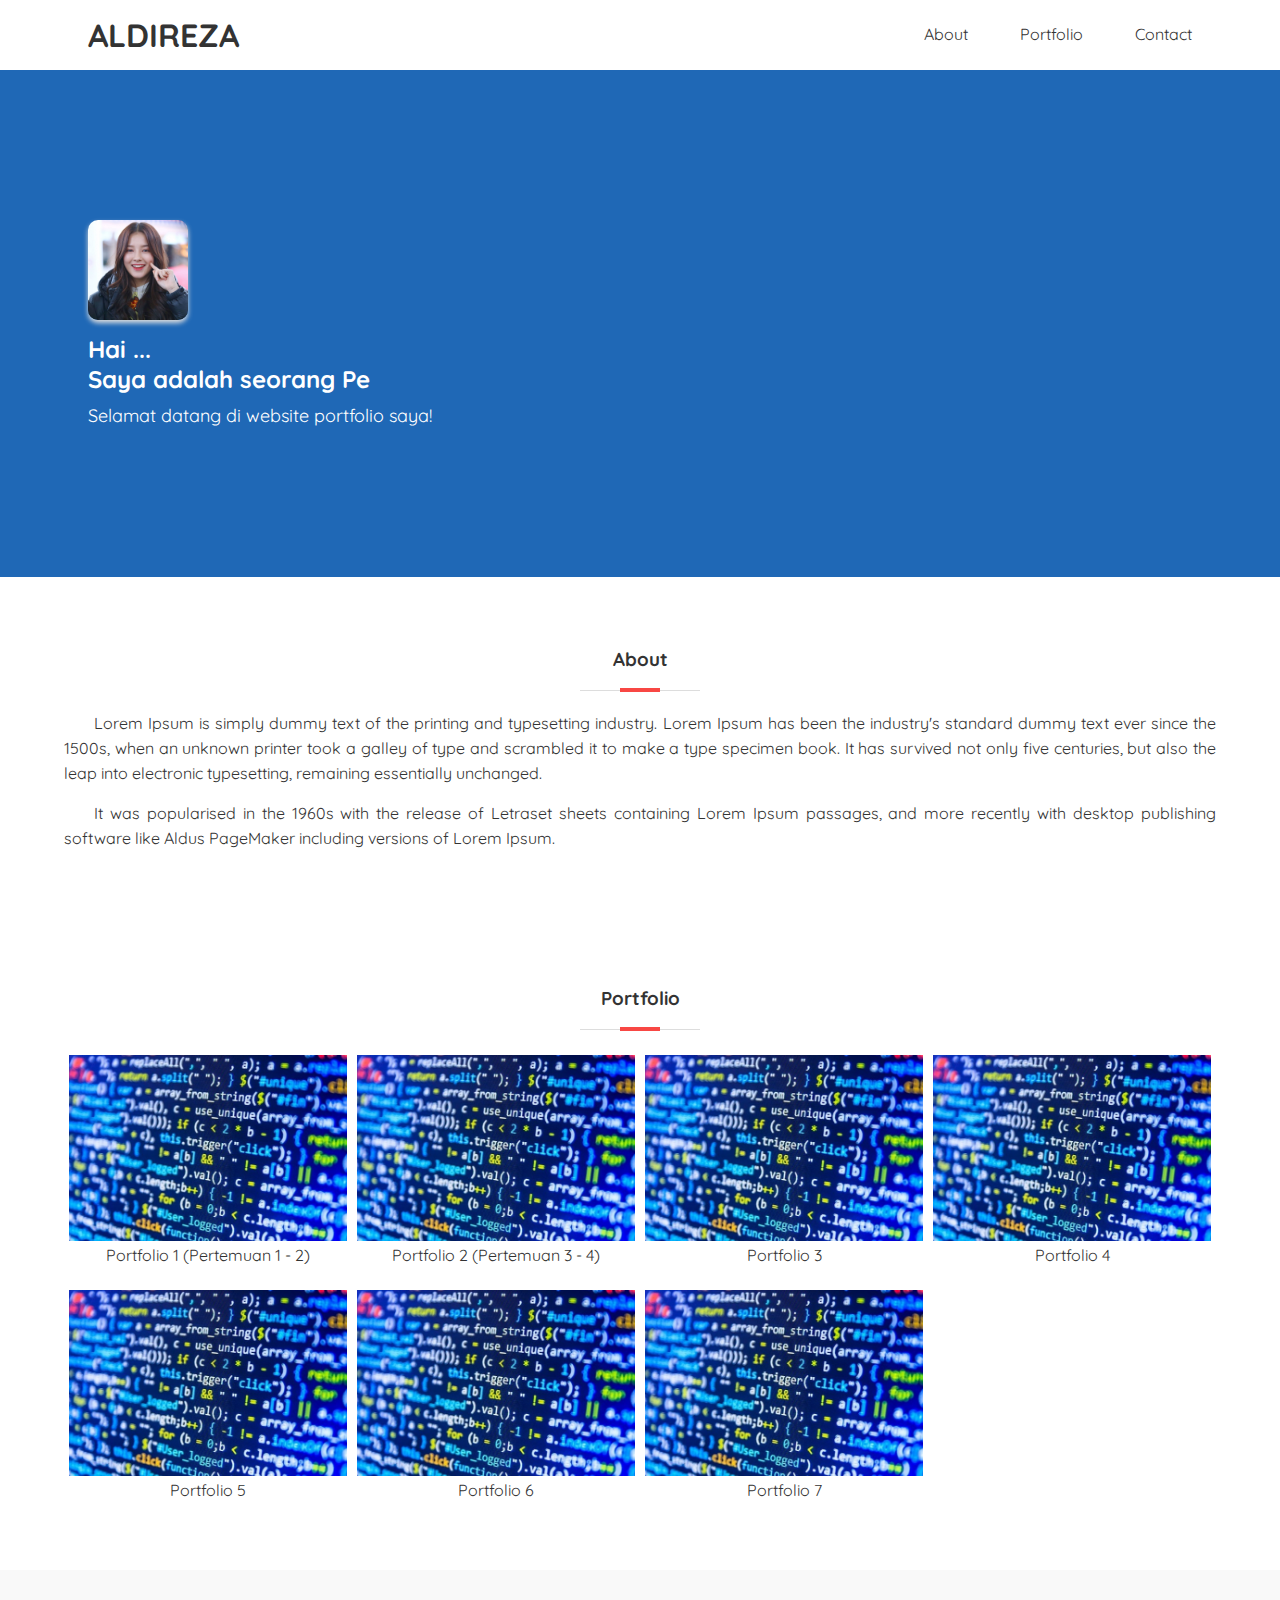
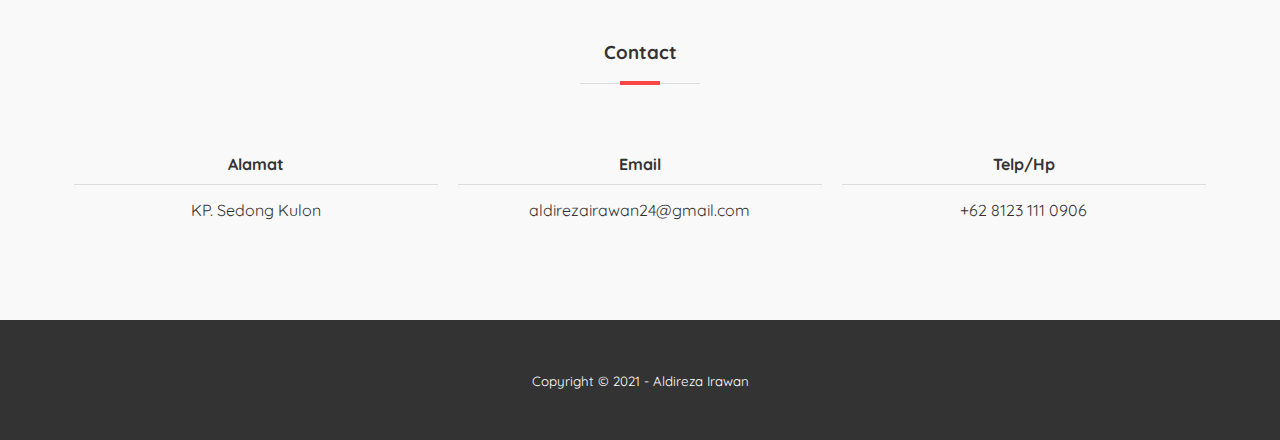
==== index.html @ 1e7c33b8 "first commit" ====
<!DOCTYPE html>
<html>
<head>
	<meta charset="utf-8">
	<meta name="viewport" content="width=device-width, initial-scale=1">
	<title>Aldireza Irawan</title>
	<link rel="stylesheet" type="text/css" href="css/style.css">
	<link rel="preconnect" href="https://fonts.googleapis.com">
	<link rel="preconnect" href="https://fonts.gstatic.com" crossorigin>
	<link href="https://fonts.googleapis.com/css2?family=Quicksand:wght@500&display=swap" rel="stylesheet">
	<link rel="stylesheet" type="text/css" href="https://cdnjs.cloudflare.com/ajax/libs/font-awesome/5.15.4/css/all.min.css">
</head>
<body>

	<!-- sidebar -->
	<input type="checkbox" id="check">
	<div class="sidebar">
		<ul>
			<li><a href="#about">About</a></li>
			<li><a href="#portfolio">Portfolio</a></li>
			<li><a href="#contact">Contact</a></li>
		</ul>
	</div>

	<!-- bagian header -->
	<header>
		<div class="container">
			<h1><a href="">aldireza</a></h1>
			<ul>
				<li><a href="#about">About</a></li>
				<li><a href="#portfolio">Portfolio</a></li>
				<li><a href="#contact">Contact</a></li>
			</ul>

			<!-- menu mobile -->
			<label for="check" class="mobile-menu"><i class="fas fa-bars fa-2x"></i></label>
		</div>
	</header>

	<!-- bagian banner -->
	<section class="banner">
		<div class="container">
			<div class="banner-left">
				<img src="img/nancy.jpg">
				<h2>Hai ... <br>
					Saya adalah seorang <span class="efek-ngetik"></span></h2>
				<p>Selamat datang di website portfolio saya!</p>
			</div>
		</div>
	</section>

	<!-- bagian about -->
	<section id="about">
		<div class="container">
			<h3>About</h3>
			<p>Lorem Ipsum is simply dummy text of the printing and typesetting industry. Lorem Ipsum has been the industry's standard dummy text ever since the 1500s, when an unknown printer took a galley of type and scrambled it to make a type specimen book. It has survived not only five centuries, but also the leap into electronic typesetting, remaining essentially unchanged.</p>
			<p>It was popularised in the 1960s with the release of Letraset sheets containing Lorem Ipsum passages, and more recently with desktop publishing software like Aldus PageMaker including versions of Lorem Ipsum.</p>
		</div>
	</section>

	<!-- bagian portfolio -->
	<section id="portfolio">
		<div class="container">
			<h3>Portfolio</h3>
			<div class="col-4">
				<a href="portofolio1.html">
					<img src="img/coding.jpg">
					<span>Portfolio 1 (Pertemuan 1 - 2)</span>
				</a>
			</div>

			<div class="col-4">
				<a href="portofolio2.html">
					<img src="img/coding.jpg">
					<span>Portfolio 2 (Pertemuan 3 - 4)</span>
				</a>
			</div>

			<div class="col-4">
				<a href="">
					<img src="img/coding.jpg">
					<span>Portfolio 3</span>
				</a>
			</div>

			<div class="col-4">
				<a href="">
					<img src="img/coding.jpg">
					<span>Portfolio 4</span>
				</a>
			</div>

			<div class="col-4">
				<a href="">
					<img src="img/coding.jpg">
					<span>Portfolio 5</span>
				</a>
			</div>

			<div class="col-4">
				<a href="">
					<img src="img/coding.jpg">
					<span>Portfolio 6</span>
				</a>
			</div>

			<div class="col-4">
				<a href="">
					<img src="img/coding.jpg">
					<span>Portfolio 7</span>
				</a>
			</div>
		</div>
	</section>

	<!-- bagian contact -->
	<section id="contact">
		<div class="container">
			<h3>Contact</h3>
			<div class="col-3">
				<h4>Alamat</h4>
				<p>KP. Sedong Kulon</p>
			</div>

			<div class="col-3">
				<h4>Email</h4>
				<p>aldirezairawan24@gmail.com</p>
			</div>

			<div class="col-3">
				<h4>Telp/Hp</h4>
				<p>+62 8123 111 0906</p>
			</div>
		</div>
	</section>

	<!-- bagian footer -->
	<footer>
		<div class="container">
			<small>Copyright &copy; 2021 - Aldireza Irawan</small>
		</div>
	</footer>

	<script src="js/script.js"></script>
</body>
</html>
---- css/style.css ----
*{
	padding: 0;
	margin: 0;
	font-family: 'Quicksand', sans-serif;
	color: #333;
}
header {
	height: 70px;
}
header h1 {
	display: inline-block;
	float: left;
	padding: 15px 24px;
	text-transform: uppercase;
}
header h1 a {
	transition: 0.3s;
}
header h1 a:hover {
	color: #F84744;
}
header ul {
	float: right;
}
header ul li {
	padding: 24px;
	display: inline-block;
}
header ul li a {
	transition: 0.3s;
}
header ul li a:hover {
	color: #F84744;
}
a {
	text-decoration: none;
}
.container {
	width: 90%;
	margin: 0 auto;
}
.container::after {
	content: '';
	display: block;
	clear: both;
}
.mobile-menu {
	float: right;
	display: none;
	padding: 18px;
}
.mobile-menu:hover {
	cursor: pointer;
}
#check {
	display: none;
}
.sidebar {
	position: fixed;
	top: 0;
	bottom: 0;
	left: -300px;
	width: 300px;
	background-color: rgba(16, 47, 80, 0.9);
	transition: 0.3s;
	z-index: 9999;
}
.sidebar ul li a {
	color: #fff;
}
.sidebar ul li {
	padding: 24px;
	transition: 0.3s;
	transition-property: background-color;
}
.sidebar ul li:hover {
	background-color: #F84744;
}
#check:checked ~ .sidebar {
	left: 0;
}
.banner {
	background-color: #1F68B6;
	padding: 150px 0;
}
section {
	padding: 50px 0;
}
.banner img {
	width: 100px;
	border-radius: 10px;
	box-shadow: 0 3px 5px #ddd;
	margin-bottom: 10px;
}
.banner h2,
.banner p,
.banner span {
	color: #fff;
}
.banner h2 {
	margin-bottom: 10px;
}
.banner p {
	font-size: 18px;
}
.banner-left {
	padding-left: 24px;
}
section h3 {
	padding-bottom: 20px;
	text-align: center;
	margin: 20px;
	position: relative;
}
section h3::before {
	content: '';
	display: block;
	position: absolute;
	bottom: 0;
	width: 120px;
	height: 1px;
	background-color: #ddd;
	left: calc(50% - 60px);
}
section h3::after {
	content: '';
	display: block;
	position: absolute;
	bottom: -1px;
	width: 40px;
	height: 4px;
	background-color: #F84744;
	left: calc(50% - 20px);
}
#about p {
	text-align: justify;
	text-indent: 30px;
	line-height: 25px;
	margin-bottom: 15px;
}
#contact {
	background-color: #f9f9f9;
}
.col-4 {
	width: 25%;
	box-sizing: border-box;
	padding: 5px;
	float: left;
	text-align: center;
	margin-bottom: 15px;
}
.col-4 img {
	width: 100%;
}
.col-4 a:hover img {
	transform: scale(1.2);
}
.col-3 {
	width: 33.33%;
	box-sizing: border-box;
	float: left;
	text-align: center;
	padding: 50px 10px;
}
.col-3 h4 {
	padding-bottom: 10px;
	border-bottom: 1px solid #ddd;
	margin-bottom: 15px;
}
footer {
	background-color: #333;
	padding: 50px;
	text-align: center;
}
footer small {
	color: #fff;
}
html {
	scroll-behavior: smooth;
}


@media (max-width: 768px){
	.mobile-menu {
		display: block;
	}
	header ul {
		display: none;
	}
	.col-4 {
		width: 50%;
	}
	.col-3 {
		width: 100%;
	}
}
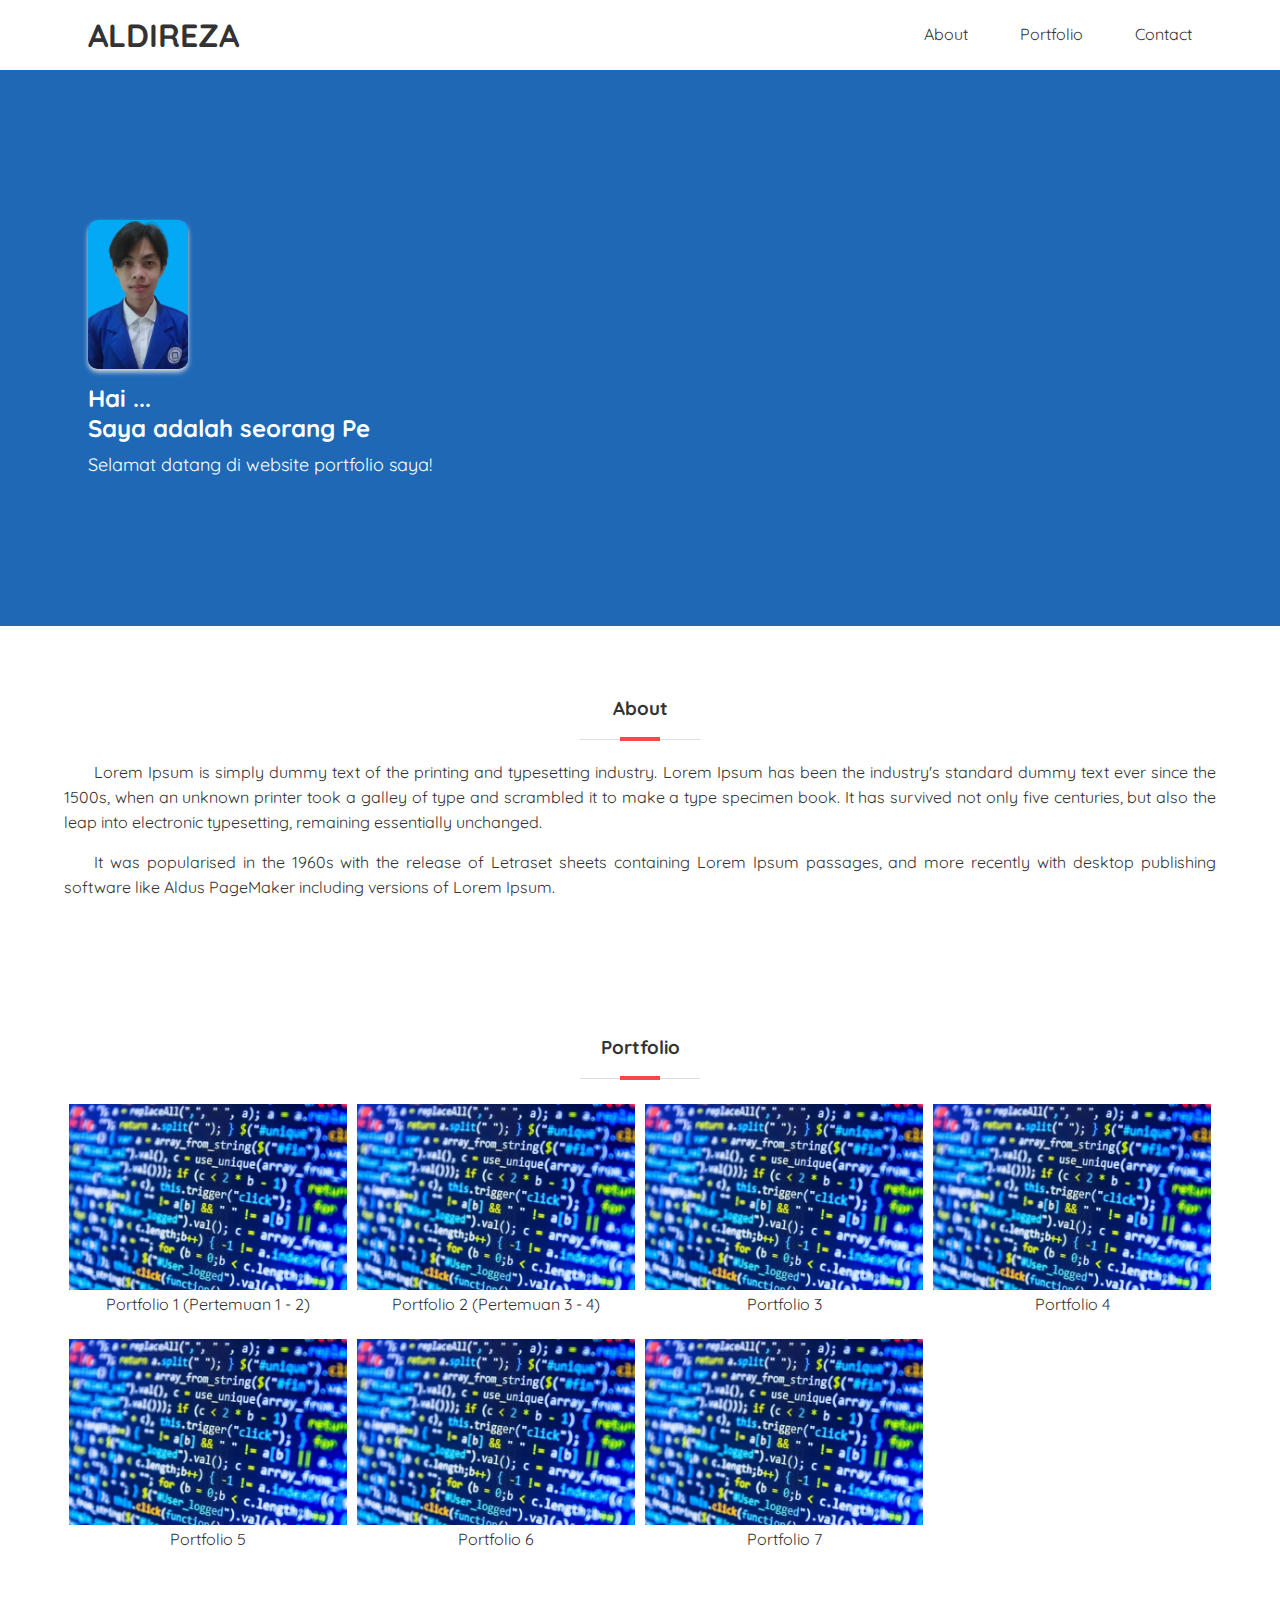
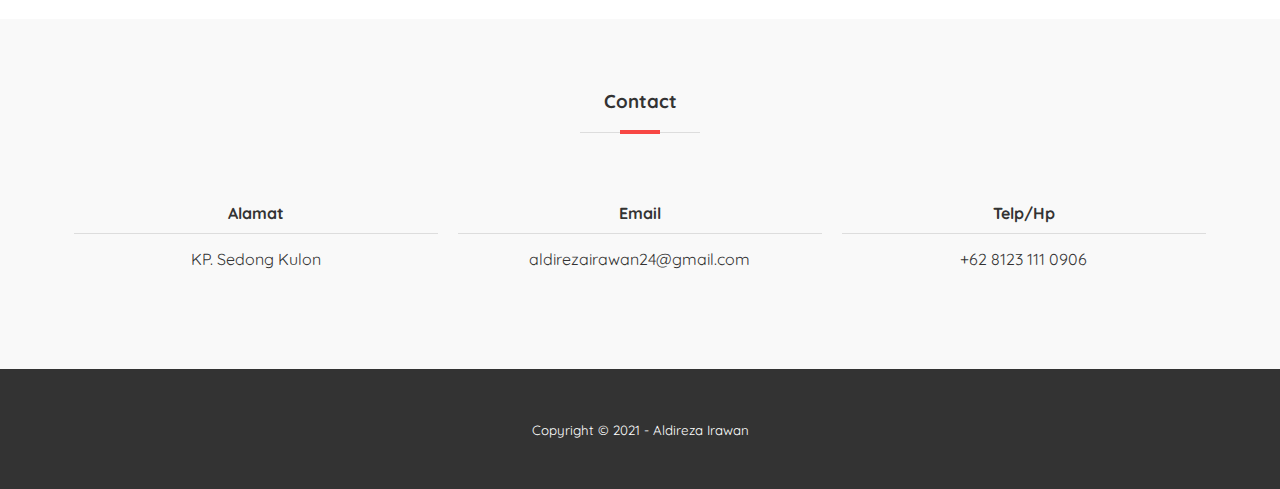
==== commit 4c45a5c6: "merubah foto" ====
--- a/index.html
+++ b/index.html
@@ -41,7 +41,7 @@
 	<section class="banner">
 		<div class="container">
 			<div class="banner-left">
-				<img src="img/nancy.jpg">
+				<img src="img/aldi.jpeg">
 				<h2>Hai ... <br>
 					Saya adalah seorang <span class="efek-ngetik"></span></h2>
 				<p>Selamat datang di website portfolio saya!</p>
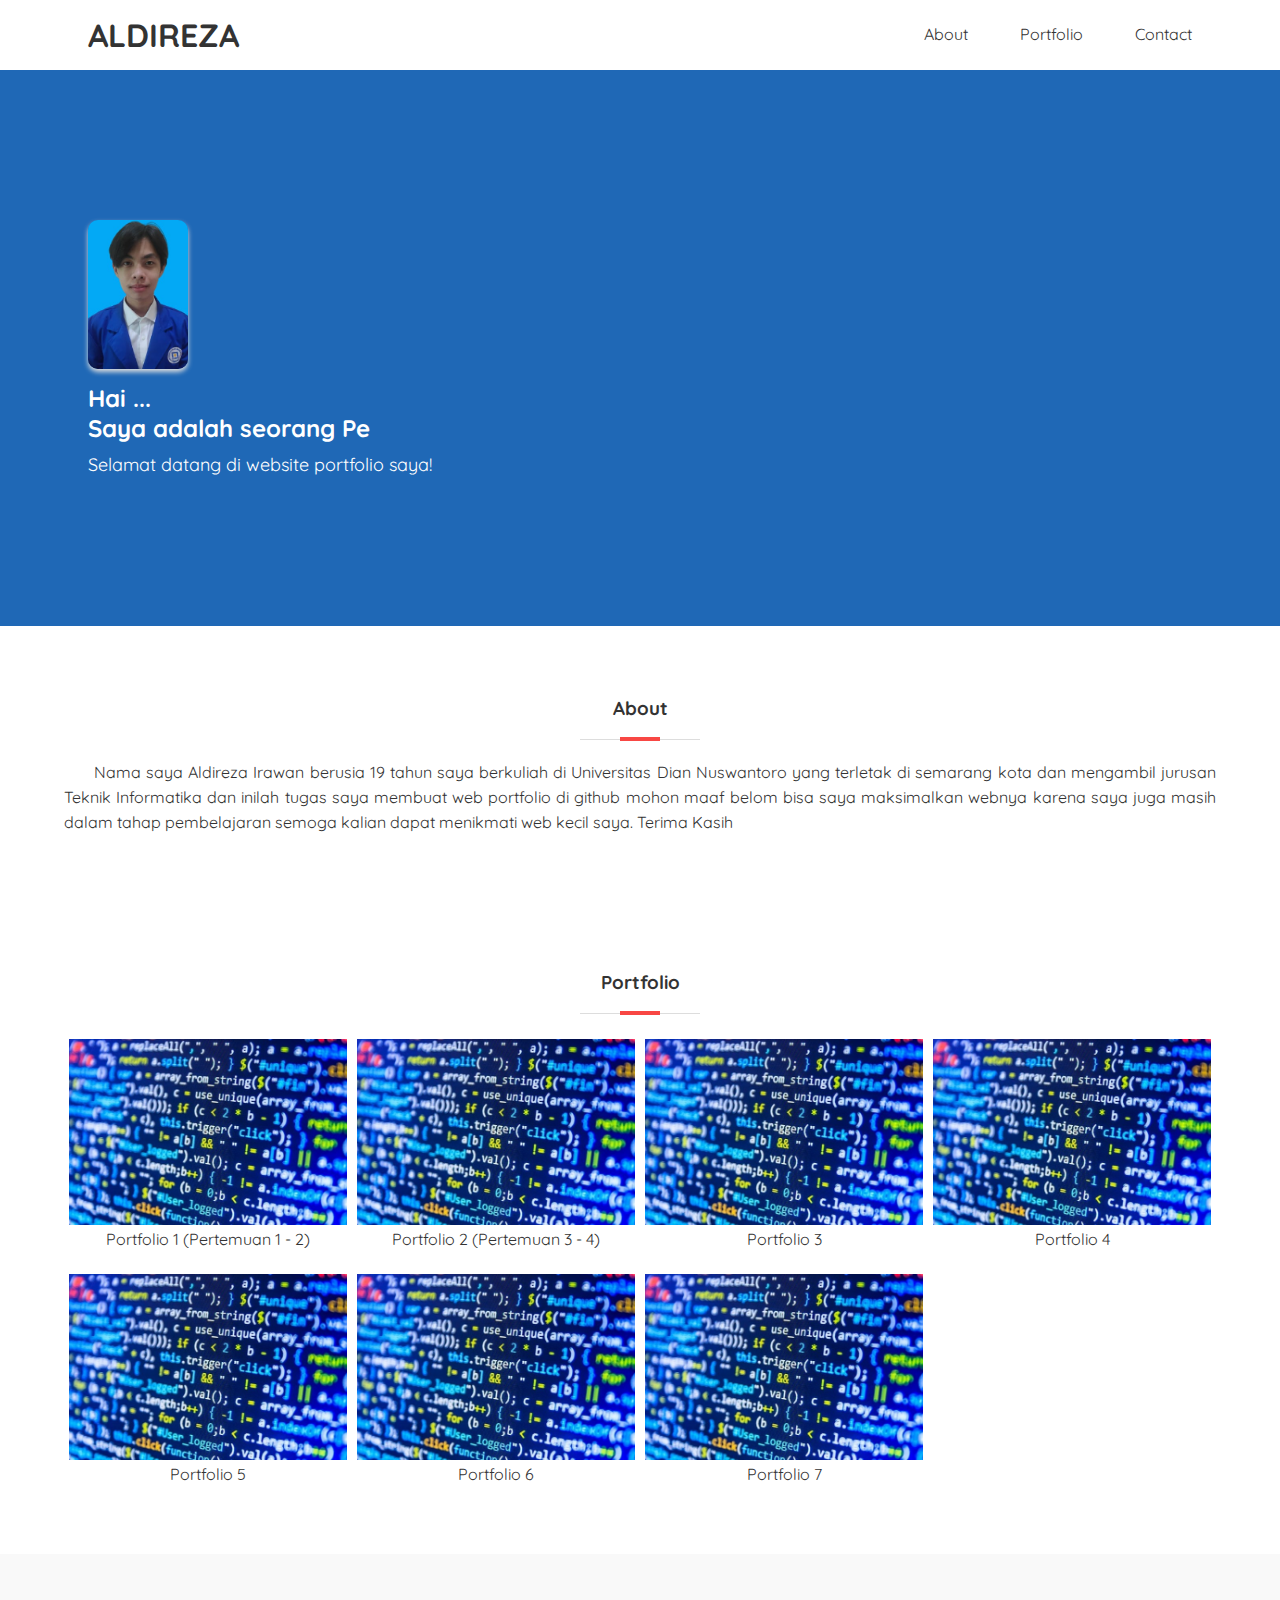
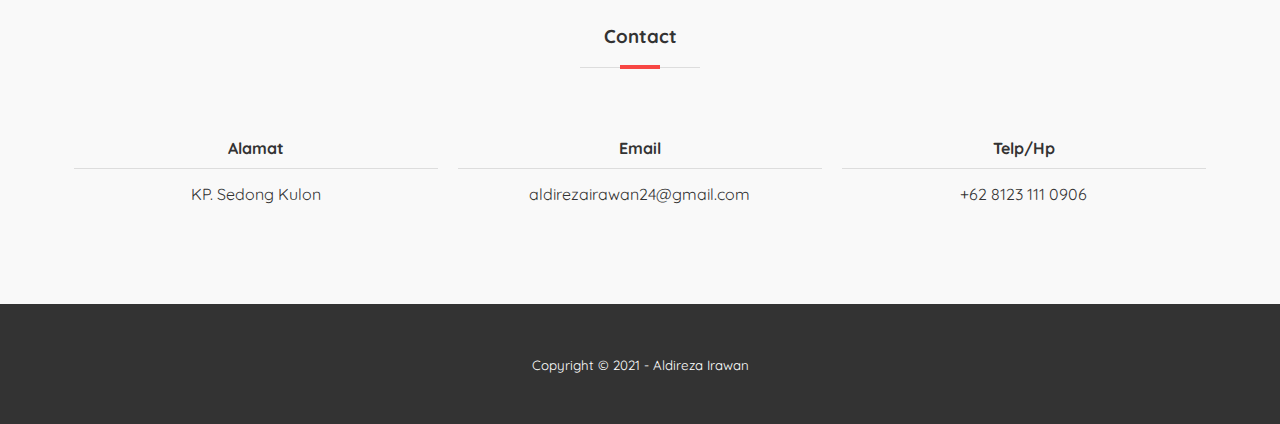
==== commit 9c633b77: "mengubah about" ====
--- a/index.html
+++ b/index.html
@@ -53,8 +53,9 @@
 	<section id="about">
 		<div class="container">
 			<h3>About</h3>
-			<p>Lorem Ipsum is simply dummy text of the printing and typesetting industry. Lorem Ipsum has been the industry's standard dummy text ever since the 1500s, when an unknown printer took a galley of type and scrambled it to make a type specimen book. It has survived not only five centuries, but also the leap into electronic typesetting, remaining essentially unchanged.</p>
-			<p>It was popularised in the 1960s with the release of Letraset sheets containing Lorem Ipsum passages, and more recently with desktop publishing software like Aldus PageMaker including versions of Lorem Ipsum.</p>
+			<p>Nama saya Aldireza Irawan berusia 19 tahun saya berkuliah di Universitas Dian Nuswantoro yang terletak di semarang kota dan mengambil jurusan Teknik Informatika
+				dan inilah tugas saya membuat web portfolio di github mohon maaf belom bisa saya maksimalkan webnya karena saya juga masih dalam tahap pembelajaran semoga kalian
+				dapat menikmati web kecil saya. Terima Kasih</p>
 		</div>
 	</section>
 
